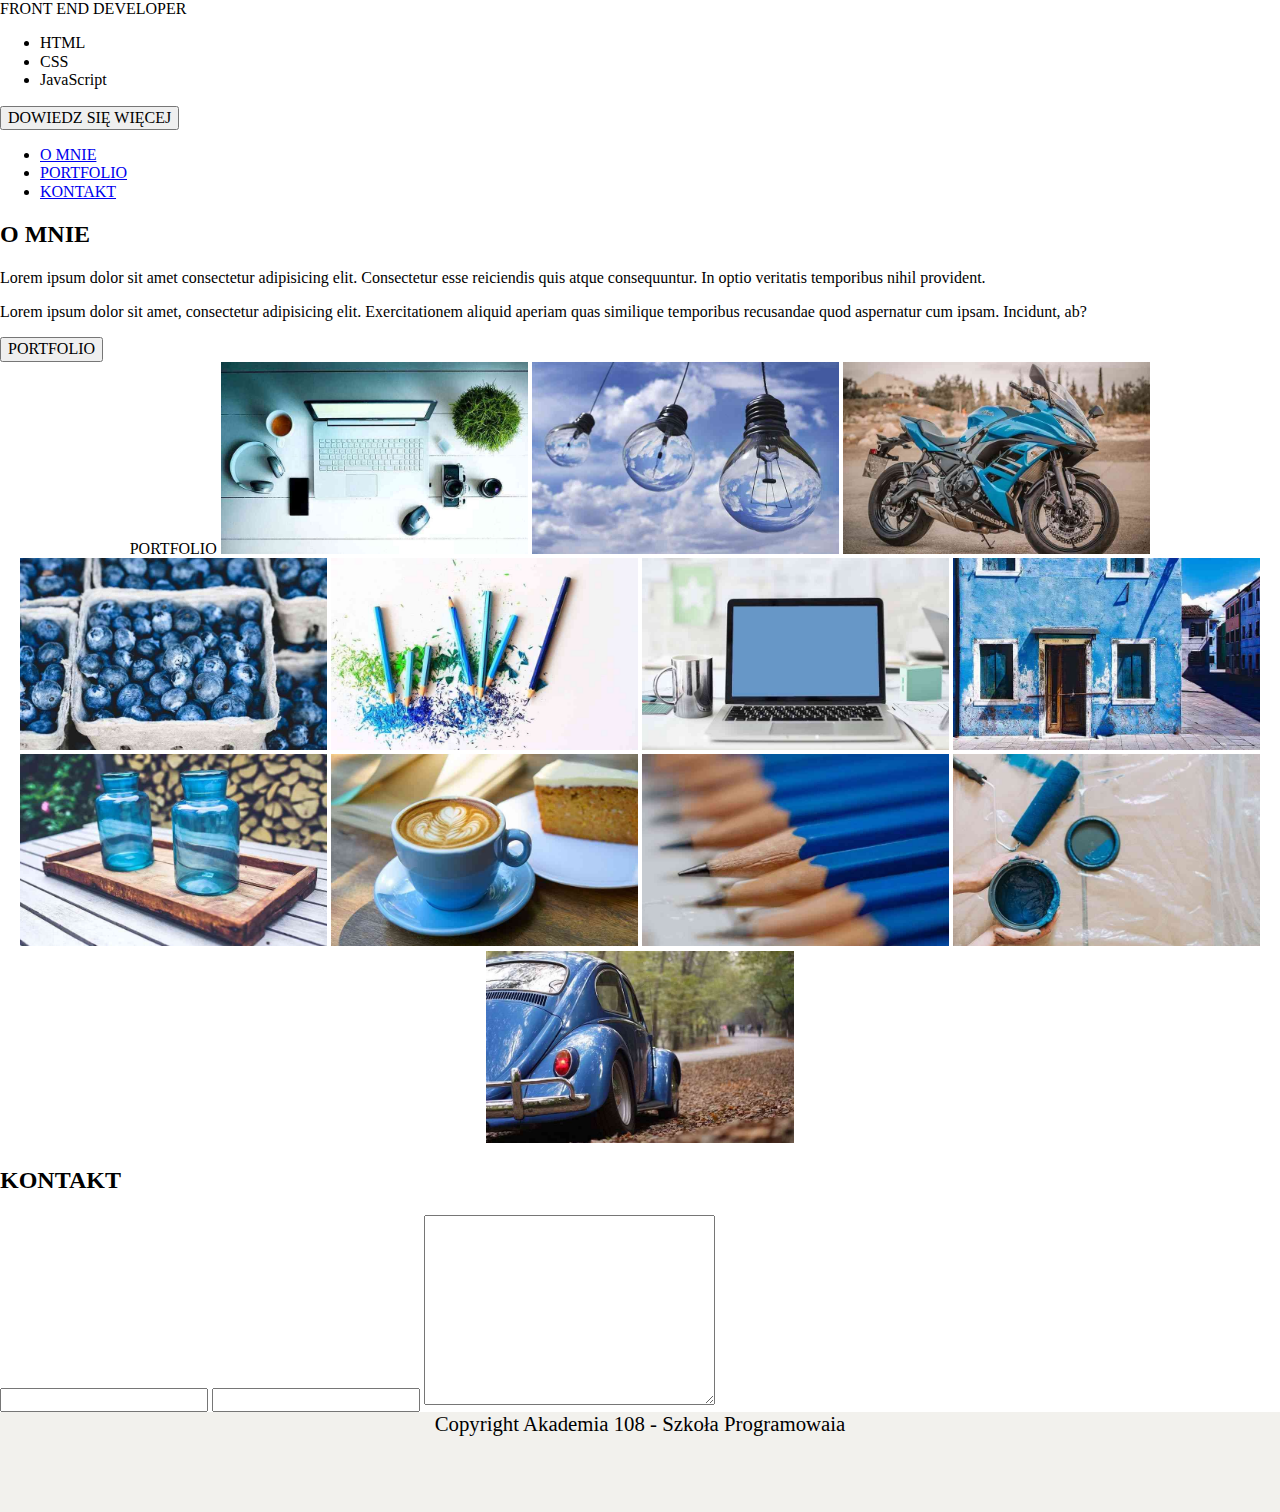
==== portfolio-preview/kod/index.html @ 179d63c6 "moj html" ====
<!DOCTYPE html>
<html lang="pl">

<head>
    <meta charset="UTF-8">
    <meta http-equiv="X-UA-Compatible" content="IE=edge">
    <meta name="viewport" content="width=device-width, initial-scale=1.0">
    <title>Document</title>

        <link rel="stylesheet" href="css/normalize.css">
    
    <link rel="stylesheet" href="css/style.css">

    <link href="https://fonts.googleapis.com/css2?family=Open+Sans:wght@300;400&display=swap" rel="stylesheet">
</head>

<body>


    <header class="header">FRONT END DEVELOPER</header>
    <ul>
        <li>HTML</li>
        <li>CSS</li>
        <li>JavaScript</li>
    </ul>
    <button>DOWIEDZ SIĘ WIĘCEJ</button>
<nav class="main-menu">
    <ul>
        <li class="menu-item"><a href="#about">O MNIE</a></li>
        <li class="menu-item"><a href="#gallery">PORTFOLIO</a></li>
        <li class="menu-item"><a href="#contact">KONTAKT</a></li>
    </ul>
</nav>
    <section id="about">
        <h2>O MNIE</h2>
        <p class="fontsize4">Lorem ipsum dolor sit amet consectetur adipisicing elit. Consectetur esse reiciendis quis
            atque consequuntur.
            In optio veritatis temporibus nihil provident.
        </p>
        <p class="fontsize4">Lorem ipsum dolor sit amet, consectetur adipisicing elit. Exercitationem aliquid aperiam
            quas similique
            temporibus recusandae quod aspernatur cum ipsam. Incidunt, ab?
        </p>
        <button>PORTFOLIO</button>
    </section>
    <section class="style1" id="gallery">PORTFOLIO
        <figure>
            <img src="portfolio-grafiki/img/portfolio/photo-1.jpg" alt="PHOTO">
        </figure>
        <figure>
            <img src="portfolio-grafiki/img/portfolio/photo-2.jpg" alt="PHOTO">
        </figure>
        <figure>
            <img src="portfolio-grafiki/img/portfolio/photo-3.jpg" alt="PHOTO">
        </figure>
        <figure>
            <img src="portfolio-grafiki/img/portfolio/photo-4.jpg" alt="PHOTO">
        </figure>
        <figure>
            <img src="portfolio-grafiki/img/portfolio/photo-5.jpg" alt="PHOTO">
        </figure>
        <figure>
            <img src="portfolio-grafiki/img/portfolio/photo-6.jpg" alt="PHOTO">
        </figure>
        <figure>
            <img src="portfolio-grafiki/img/portfolio/photo-7.jpg" alt="PHOTO">
        </figure>
        <figure>
            <img src="portfolio-grafiki/img/portfolio/photo-8.jpg" alt="PHOTO">
        </figure>
        <figure>
            <img src="portfolio-grafiki/img/portfolio/photo-9.jpg" alt="PHOTO">
        </figure>
        <figure>
            <img src="portfolio-grafiki/img/portfolio/photo-10.jpg" alt="PHOTO">
        </figure>
        <figure>
            <img src="portfolio-grafiki/img/portfolio/photo-11.jpg" alt="PHOTO">
        </figure>
        <figure>
            <img src="portfolio-grafiki/img/portfolio/photo-12.jpg" alt="PHOTO">
        </figure>
    </section>
    <section id="contact">
        <h2>KONTAKT</h2>
        <input type="text">
        <input type="text">
        <textarea name="" id="" cols="30" rows="10"></textarea>
    </section>
    <footer class="footer">Copyright Akademia 108 - Szkoła Programowaia</footer>
</body>

</html>
---- portfolio-preview/kod/css/style.css ----
#gallery {
    width: 100%;
    text-align: center;
}

figure {
    display: inline-block;
    width: 24%;
    margin: 0;
}


figure img {
    width: 100%;
}

.footer {
    background-color: #f2f1ed;
    text-align: center;
    margin: auto;
    font-size: 1.3em;
    height: 100px;
}
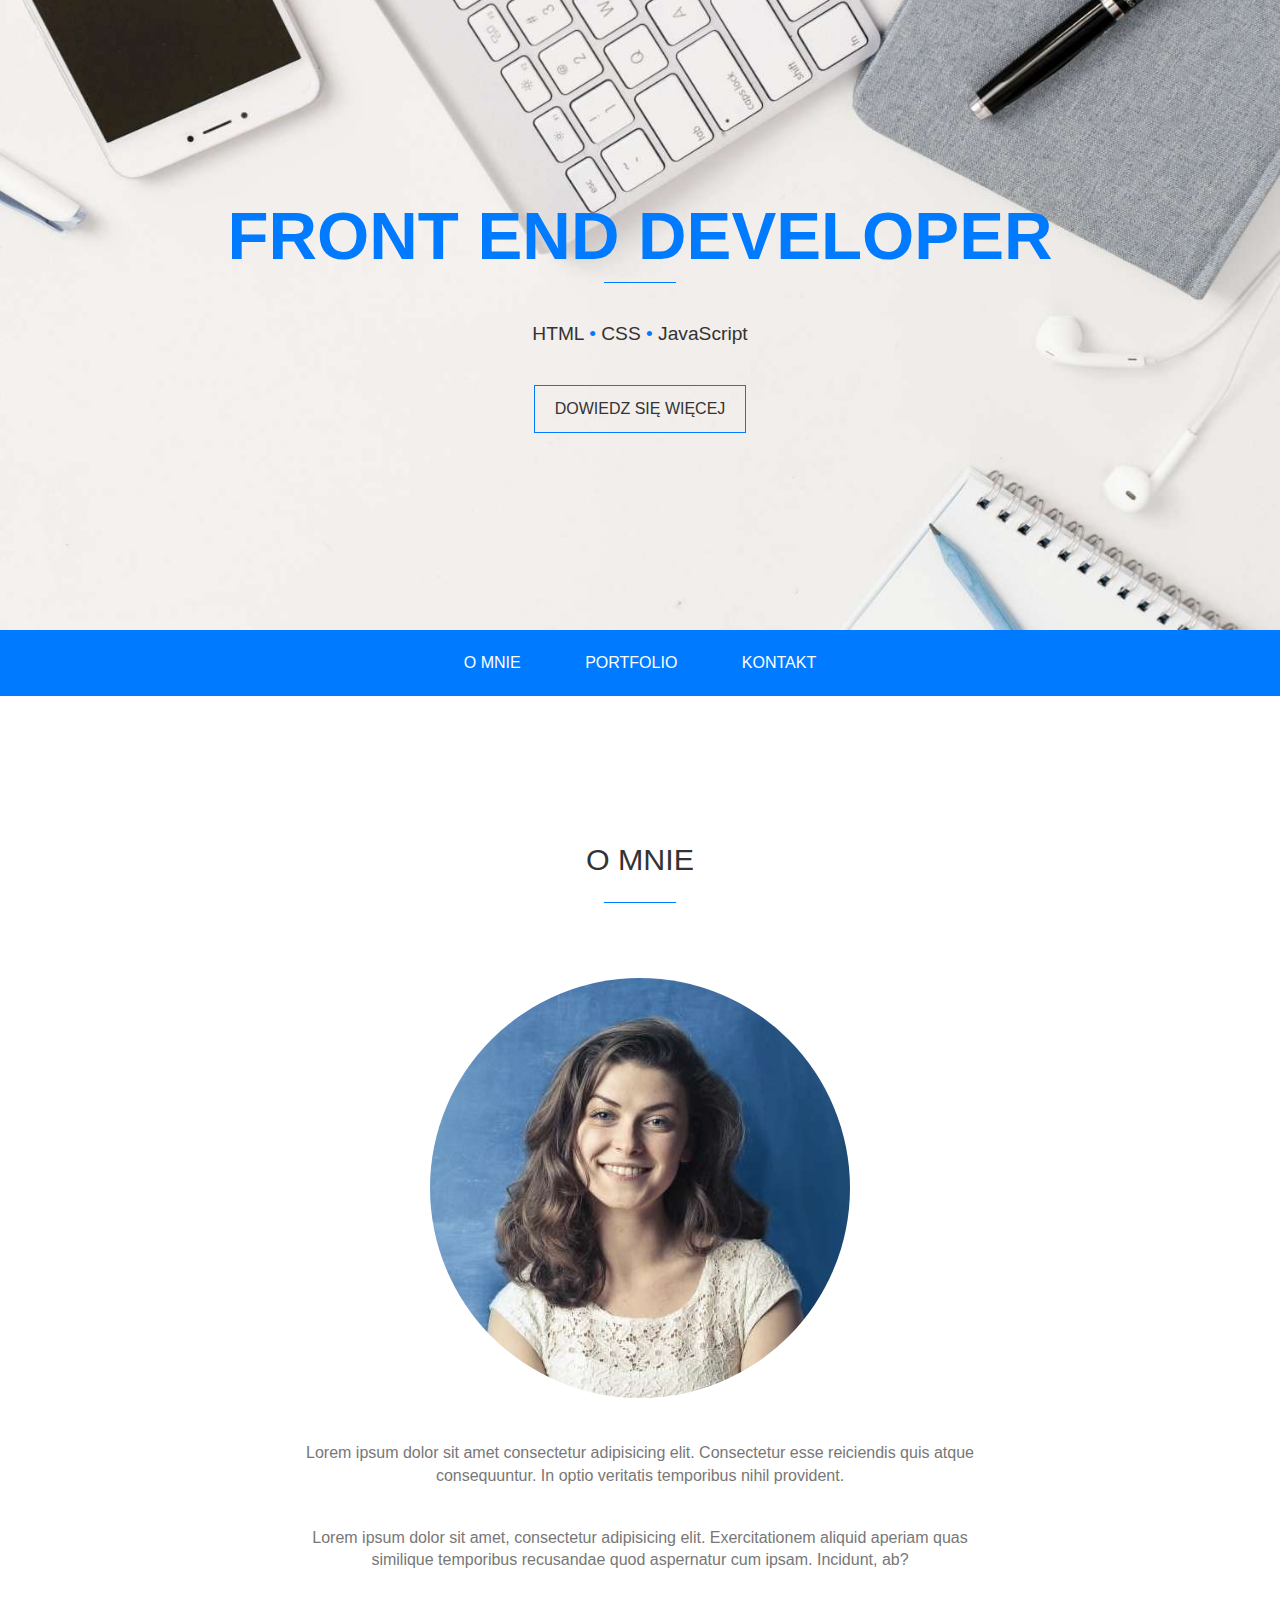
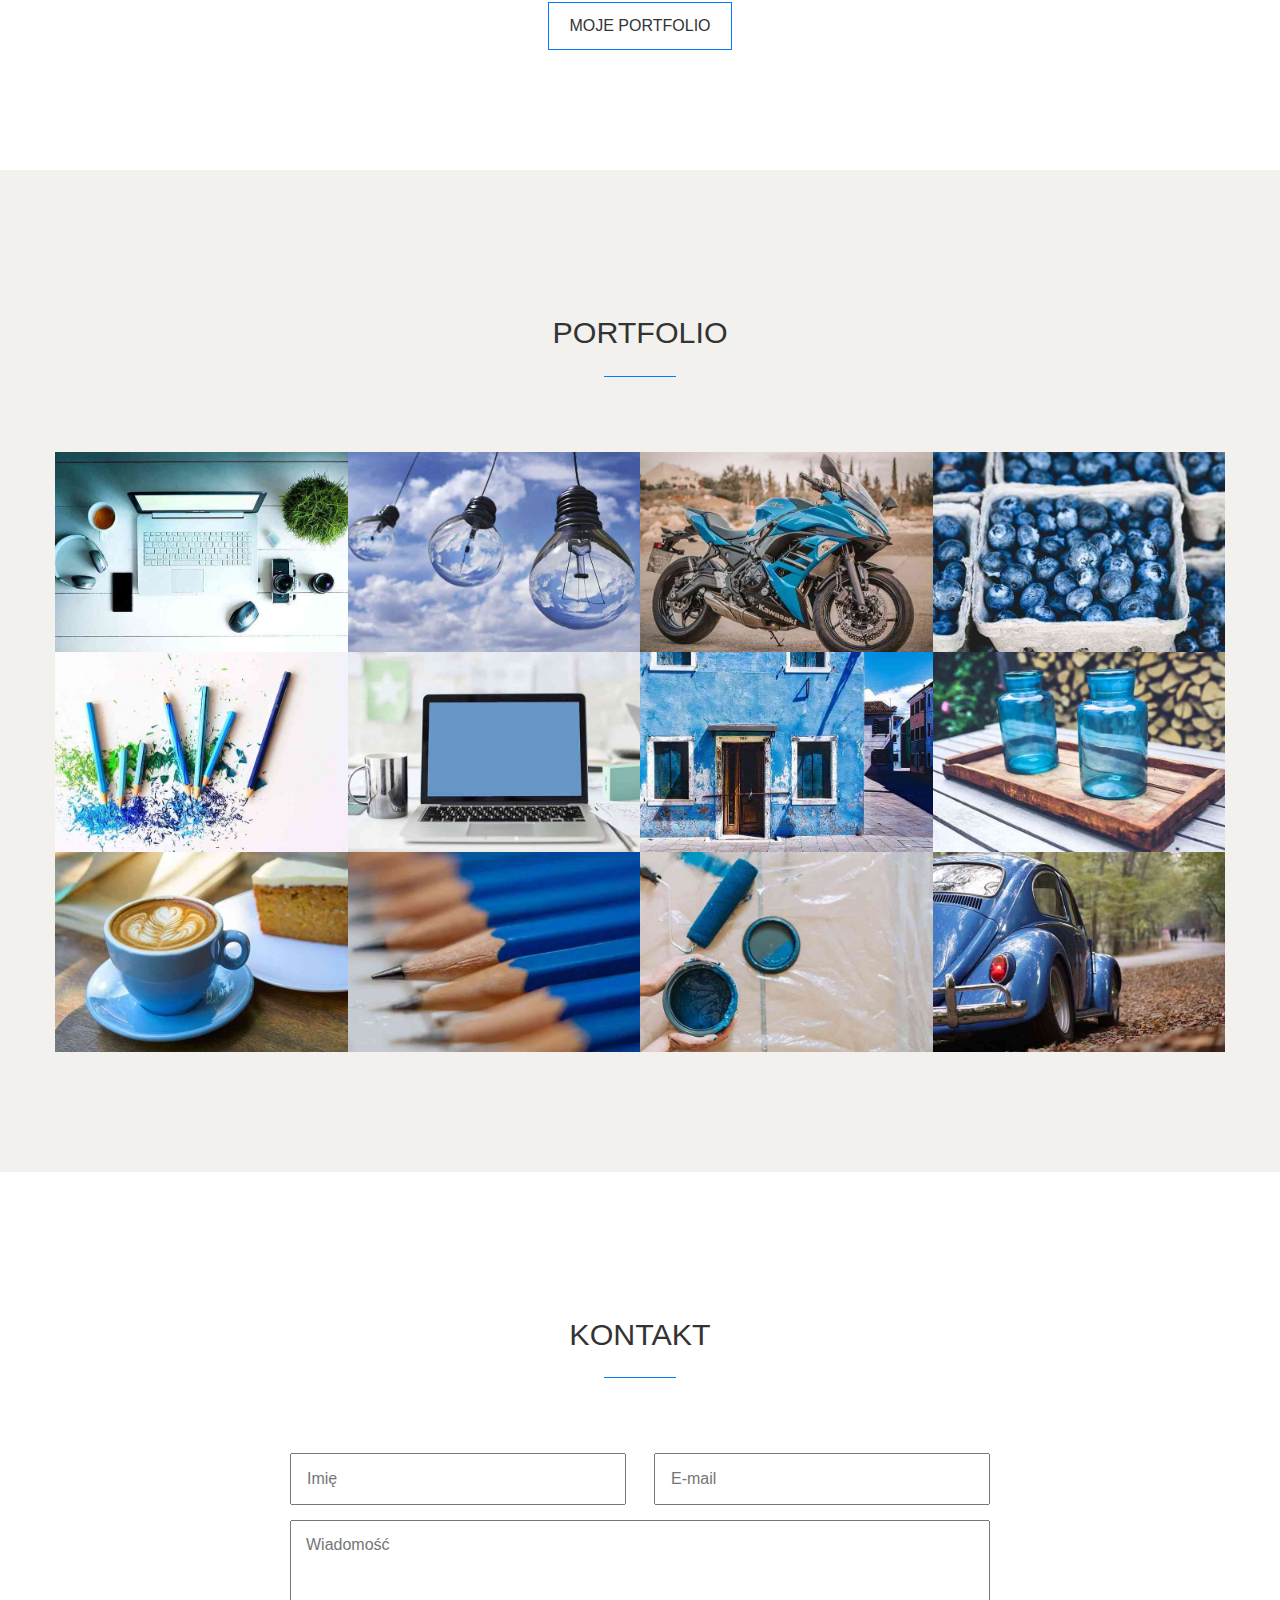
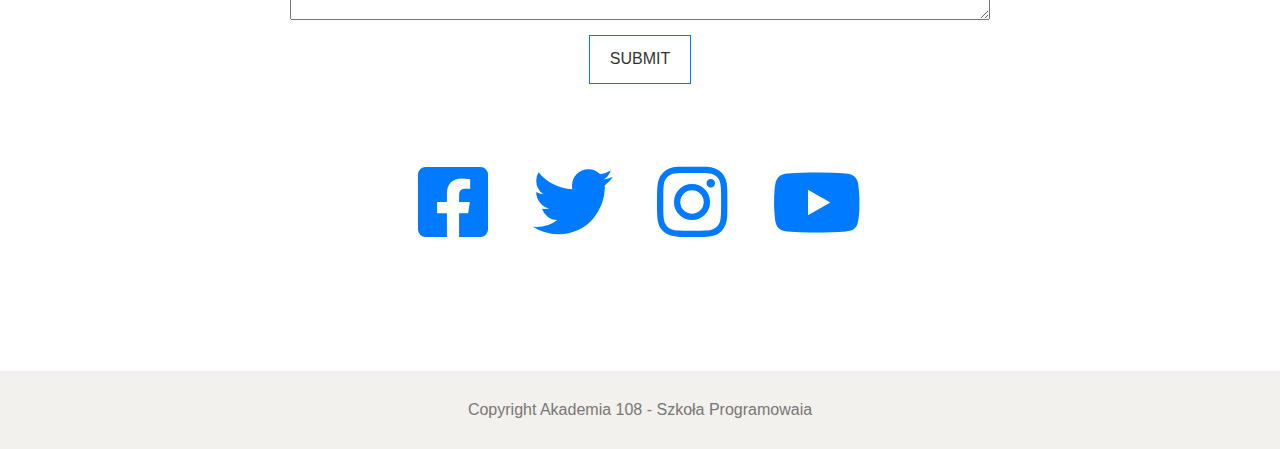
==== commit b1e87c95: "dodany commit" ====
--- a/portfolio-preview/kod/index.html
+++ b/portfolio-preview/kod/index.html
@@ -7,85 +7,130 @@
     <meta name="viewport" content="width=device-width, initial-scale=1.0">
     <title>Document</title>
 
-        <link rel="stylesheet" href="css/normalize.css">
-    
-    <link rel="stylesheet" href="css/style.css">
+    <link rel="stylesheet" href="css/normalize.css">
+
+    <link rel="stylesheet" href="https://use.fontawesome.com/releases/v5.0.7/css/all.css">
 
     <link href="https://fonts.googleapis.com/css2?family=Open+Sans:wght@300;400&display=swap" rel="stylesheet">
+
+    <link rel="stylesheet" href="css/style.css">
 </head>
 
 <body>
 
 
-    <header class="header">FRONT END DEVELOPER</header>
-    <ul>
-        <li>HTML</li>
-        <li>CSS</li>
-        <li>JavaScript</li>
-    </ul>
-    <button>DOWIEDZ SIĘ WIĘCEJ</button>
-<nav class="main-menu">
-    <ul>
-        <li class="menu-item"><a href="#about">O MNIE</a></li>
-        <li class="menu-item"><a href="#gallery">PORTFOLIO</a></li>
-        <li class="menu-item"><a href="#contact">KONTAKT</a></li>
-    </ul>
-</nav>
-    <section id="about">
-        <h2>O MNIE</h2>
-        <p class="fontsize4">Lorem ipsum dolor sit amet consectetur adipisicing elit. Consectetur esse reiciendis quis
-            atque consequuntur.
-            In optio veritatis temporibus nihil provident.
-        </p>
-        <p class="fontsize4">Lorem ipsum dolor sit amet, consectetur adipisicing elit. Exercitationem aliquid aperiam
-            quas similique
-            temporibus recusandae quod aspernatur cum ipsam. Incidunt, ab?
-        </p>
-        <button>PORTFOLIO</button>
+    <header class="header">
+        <div class="header-content">
+            <h1>FRONT END DEVELOPER</h1>
+            <hr>
+            <p>HTML <span>•</span> CSS <span>•</span> JavaScript</p>
+            <a href="" class="btn">DOWIEDZ SIĘ WIĘCEJ</a>
+        </div>
+    </header>
+    <nav class="main-menu">
+        <ul>
+            <li class="menu-item"><a href="#about">O MNIE</a></li>
+            <li class="menu-item"><a href="#gallery">PORTFOLIO</a></li>
+            <li class="menu-item"><a href="#contact">KONTAKT</a></li>
+        </ul>
+    </nav>
+    <section id="about" class="about">
+        <div class="container">
+            <header class="section-header">
+                <h2>O MNIE</h2>
+                <hr>
+            </header>
+            <img src="portfolio-grafiki/img/about.jpg" alt="Kobieta nie w moim guście" class="about-img">
+            <p class="fontsize4">Lorem ipsum dolor sit amet consectetur adipisicing elit. Consectetur esse reiciendis
+                quis
+                atque consequuntur.
+                In optio veritatis temporibus nihil provident.
+            </p>
+            <p class="fontsize4">Lorem ipsum dolor sit amet, consectetur adipisicing elit. Exercitationem aliquid
+                aperiam
+                quas similique
+                temporibus recusandae quod aspernatur cum ipsam. Incidunt, ab?
+            </p>
+            <a href="" class="btn">moje portfolio</a>
+        </div>
     </section>
-    <section class="style1" id="gallery">PORTFOLIO
-        <figure>
-            <img src="portfolio-grafiki/img/portfolio/photo-1.jpg" alt="PHOTO">
-        </figure>
-        <figure>
-            <img src="portfolio-grafiki/img/portfolio/photo-2.jpg" alt="PHOTO">
-        </figure>
-        <figure>
-            <img src="portfolio-grafiki/img/portfolio/photo-3.jpg" alt="PHOTO">
-        </figure>
-        <figure>
-            <img src="portfolio-grafiki/img/portfolio/photo-4.jpg" alt="PHOTO">
-        </figure>
-        <figure>
-            <img src="portfolio-grafiki/img/portfolio/photo-5.jpg" alt="PHOTO">
-        </figure>
-        <figure>
-            <img src="portfolio-grafiki/img/portfolio/photo-6.jpg" alt="PHOTO">
-        </figure>
-        <figure>
-            <img src="portfolio-grafiki/img/portfolio/photo-7.jpg" alt="PHOTO">
-        </figure>
-        <figure>
-            <img src="portfolio-grafiki/img/portfolio/photo-8.jpg" alt="PHOTO">
-        </figure>
-        <figure>
-            <img src="portfolio-grafiki/img/portfolio/photo-9.jpg" alt="PHOTO">
-        </figure>
-        <figure>
-            <img src="portfolio-grafiki/img/portfolio/photo-10.jpg" alt="PHOTO">
-        </figure>
-        <figure>
-            <img src="portfolio-grafiki/img/portfolio/photo-11.jpg" alt="PHOTO">
-        </figure>
-        <figure>
-            <img src="portfolio-grafiki/img/portfolio/photo-12.jpg" alt="PHOTO">
-        </figure>
+    <section class="gallery" id="gallery">
+        <div class="container">
+            <header class="section-header">
+                <h2>PORTFOLIO</h2>
+                <hr>
+            </header>
+            <div class="gallery-wrapper">
+                <a href="" class="gallery-item">
+                    <img src="portfolio-grafiki/img/portfolio/photo-1.jpg" alt="PHOTO">
+                    <h3>Projekt</h3>
+                </a>
+                <a href="" class="gallery-item">
+                    <img src="portfolio-grafiki/img/portfolio/photo-2.jpg" alt="PHOTO">
+                    <h3>Projekt</h3>
+                </a>
+                <a href="" class="gallery-item">
+                    <img src="portfolio-grafiki/img/portfolio/photo-3.jpg" alt="PHOTO">
+                    <h3>Projekt</h3>
+                </a>
+                <a href="" class="gallery-item">
+                    <img src="portfolio-grafiki/img/portfolio/photo-4.jpg" alt="PHOTO">
+                    <h3>Projekt</h3>
+                </a>
+                <a href="" class="gallery-item">
+                    <img src="portfolio-grafiki/img/portfolio/photo-5.jpg" alt="PHOTO">
+                    <h3>Projekt</h3>
+                </a>
+                <a href="" class="gallery-item">
+                    <img src="portfolio-grafiki/img/portfolio/photo-6.jpg" alt="PHOTO">
+                    <h3>Projekt</h3>
+                </a>
+                <a href="" class="gallery-item">
+                    <img src="portfolio-grafiki/img/portfolio/photo-7.jpg" alt="PHOTO">
+                    <h3>Projekt</h3>
+                </a>
+                <a href="" class="gallery-item">
+                    <img src="portfolio-grafiki/img/portfolio/photo-8.jpg" alt="PHOTO">
+                    <h3>Projekt</h3>
+                </a>
+                <a href="" class="gallery-item">
+                    <img src="portfolio-grafiki/img/portfolio/photo-9.jpg" alt="PHOTO">
+                    <h3>Projekt</h3>
+                </a>
+                <a href="" class="gallery-item">
+                    <img src="portfolio-grafiki/img/portfolio/photo-10.jpg" alt="PHOTO">
+                    <h3>Projekt</h3>
+                </a>
+                <a href="" class="gallery-item">
+                    <img src="portfolio-grafiki/img/portfolio/photo-11.jpg" alt="PHOTO">
+                    <h3>Projekt</h3>
+                </a>
+                <a href="" class="gallery-item">
+                    <img src="portfolio-grafiki/img/portfolio/photo-12.jpg" alt="PHOTO">
+                    <h3>Projekt</h3>
+                </a>
+            </div>
+        </div>
     </section>
-    <section id="contact">
-        <h2>KONTAKT</h2>
-        <input type="text">
-        <input type="text">
-        <textarea name="" id="" cols="30" rows="10"></textarea>
+    <section id="contact" class="contact">
+        <div class="container">
+            <header class="section-header">
+                <h2>KONTAKT</h2>
+                <hr>
+            </header>
+            <form action="">
+                <input type="text" placeholder="Imię" name="name">
+                <input type="email" placeholder="E-mail" name="email">
+                <textarea name="message" placeholder="Wiadomość"></textarea>
+                <input type="submit" class="btn">
+            </form>
+            <div class="social-links">
+                <a href="" class="social-link"><i class="fab fa-facebook-square"></i></a>
+                <a href="" class="social-link"><i class="fab fa-twitter"></i></a>
+                <a href="" class="social-link"><i class="fab fa-instagram"></i></a>
+                <a href="" class="social-link"><i class="fab fa-youtube"></i></a>
+            </div>
+        </div>
     </section>
     <footer class="footer">Copyright Akademia 108 - Szkoła Programowaia</footer>
 </body>
--- a/portfolio-preview/kod/css/style.css
+++ b/portfolio-preview/kod/css/style.css
@@ -1,23 +1,268 @@
-#gallery {
+* {
+    box-sizing: border-box;
+}
+
+body {
+    font-family: 'Open Sana', sans-serif;
+}
+
+hr {
+    width: 70px;
+    border: 1px solid #007bff;
+    border-top: 0px;
+}
+
+section {
+    padding: 120px 0;
+
+}
+
+.section-header {
+    margin-bottom: 75px;
+}
+
+.section-header h2 {
+    color: #333;
+    font-size: 1.9em;
+    text-align: center;
+    text-transform: uppercase;
+    font-weight: 400;
+}
+
+.btn {
+    text-decoration: none;
+    text-transform: uppercase;
+    color: #333;
+    border: 1px solid #007bff;
+    padding: 14px 20px;
+    transition: all .3s;
+    display: inline-block;
+    margin: auto;
+    background-color: transparent;
+    cursor: pointer;
+}
+
+.btn:hover {
+    color: white;
+    background-color: #007bff;
+}
+
+.container {
+    max-width: 1170px;
+    margin: 0 auto;
+}
+
+
+.header {
+    height: 70vh;
+    background-image: url(../portfolio-grafiki/img/header.jpg);
+    background-size: cover;
+    background-position: center;
+    background-repeat: no-repeat;
+    display: flex;
+    align-items: center;
+    justify-content: center;
+}
+
+.header .header-content {
+    text-align: center;
+}
+
+.header .header-content h1 {
+    font-size: 4.2em;
+    color: #007bff;
+    text-transform: uppercase;
+    margin: 0;
+}
+
+.header .header-content p {
+    font-size: 1.2em;
+    color: #333;
+    margin: 40px 0;
+}
+
+.header .header-content p span {
+    color: #007bff;
+}
+
+.main-menu {
+    background-color: #007bff;
+    text-transform: uppercase;
+}
+
+.main-menu ul {
+    margin: 0;
+    padding: 10px 0;
+    text-align: center;
+}
+
+.main-menu ul .menu-item {
+    display: inline-block;
+    margin: 0 10px;
+}
+
+.main-menu ul .menu-item a {
+    color: white;
+    text-transform: uppercase;
+    text-decoration: none;
+    padding: 14px 20px;
+    display: block;
+    transition: all .3s;
+}
+
+.main-menu ul .menu-item a:hover {
+    background-color: white;
+    color: #007bff;
+}
+
+.about {
+    text-align: center;
+}
+
+.about .about-img {
+    border-radius: 50%;
+}
+
+.about p {
+    max-width: 700px;
+    margin: 40px auto 30px auto;
+    color: #777;
+    line-height: 1.4;
+}
+
+.gallery {
+    background-color: #f2f1ed;
+}
+
+.gallery-wrapper {
+    display: flex;
+    flex-wrap: wrap;
+}
+
+.gallery-wrapper .gallery-item {
+    flex-basis: 25%;
+    height: 200px;
+    position: relative;
+}
+
+.gallery-wrapper .gallery-item img {
     width: 100%;
-    text-align: center;
-}
-
-figure {
+    height: 100%;
+    object-fit: cover;
+}
+
+.gallery-wrapper .gallery-item h3 {
+    position: absolute;
+    top: 0;
+    left: 0;
+    width: 100%;
+    height: 100%;
+    background-color: rgba(0, 123, 255, 0.8);
+    margin: 0%;
+    text-align: center;
+    line-height: 200px;
+    color: white;
+    font-weight: 300;
+    font-size: 3em;
+    opacity: 0;
+    transition: all .3s;
+}
+
+.gallery-wrapper .gallery-item h3:hover {
+    opacity: 1;
+}
+
+
+.contact form {
+    max-width: 700px;
+    margin: 40px auto 30px auto;
+    display: flex;
+    flex-wrap: wrap;
+    justify-content: space-between;
+
+}
+
+.contact input[type="text"],
+.contact input[type="email"] {
+    flex-basis: 48%;
+    padding: 15px;
+    margin-bottom: 15px;
+}
+
+.contact textarea {
+    flex-basis: 100%;
+    padding: 15px;
+    margin-bottom: 15px;
+    height: 100px;
+}
+
+.social-links {
+    margin-top: 75px;
+    text-align: center;
+
+}
+
+.social-links .social-link {
+    font-size: 5em;
+    color: #007bff;
+    transition: all .3s;
     display: inline-block;
-    width: 24%;
-    margin: 0;
-}
-
-
-figure img {
-    width: 100%;
+    margin: 0 20px;
+
+}
+
+.social-links .social-link:hover {
+    color: #777;
 }
 
 .footer {
     background-color: #f2f1ed;
-    text-align: center;
-    margin: auto;
-    font-size: 1.3em;
-    height: 100px;
+    padding: 30px;
+    text-align: center;
+    color: #777;
+}
+
+@media (max-width: 1200px) {
+    .container {
+        max-width: 992px;
+    }
+}
+
+@media (max-width: 992px) {
+    .container {
+        max-width: 768px;
+    }
+
+    .gallery-wrapper .gallery-item {
+        flex-basis: 50%;
+    }
+}
+
+@media (max-width: 768px) {
+    .container {
+        max-width: 95%;
+    }
+
+    .gallery-wrapper .gallery-item {
+        flex-basis: 100%;
+    }
+
+}
+
+@media (max-width: 480px) {
+    .header .header-content h1 {
+        font-size: 3em;
+
+    }
+
+    .about .about-img {
+        max-height: 200px;
+        max-width: 200px;
+    }
+
+    .contact input[type="text"],
+    .contact input[type="email"] {
+        flex-basis: 100%;
+    }
+
 }